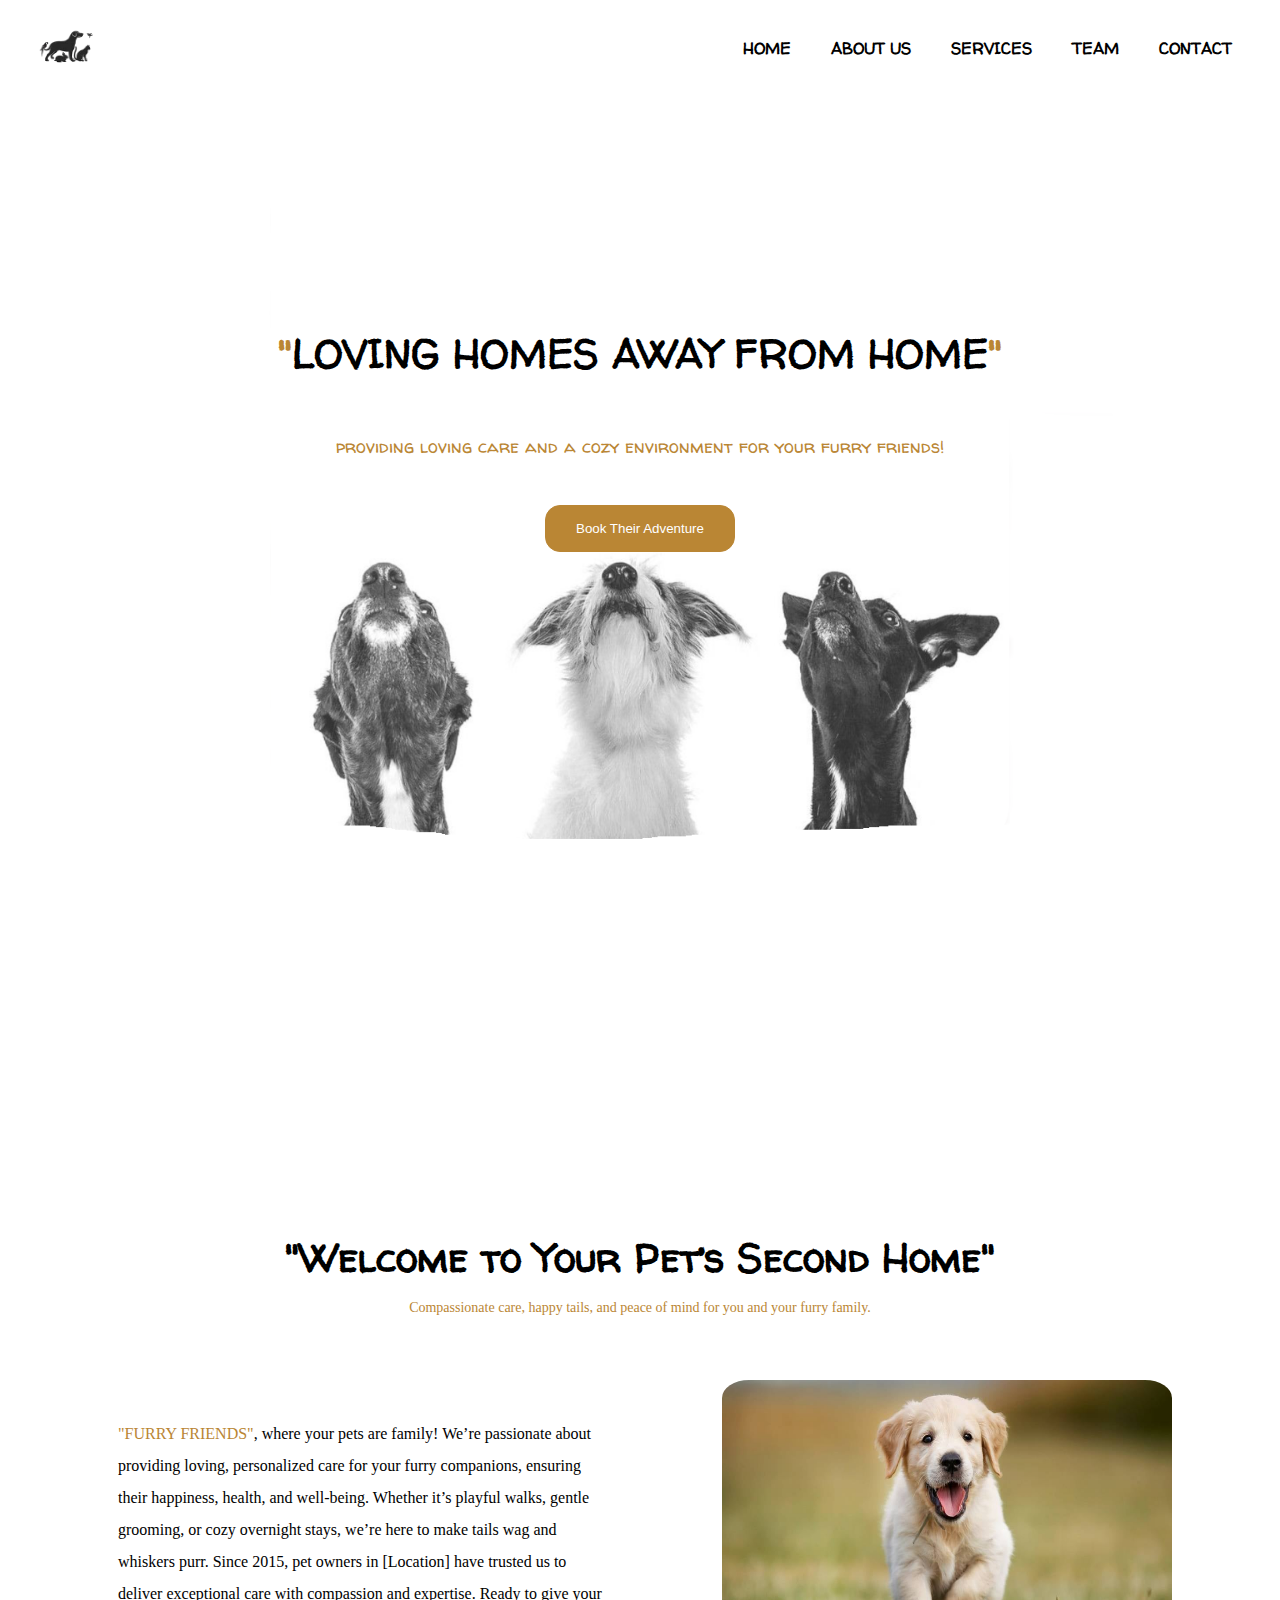
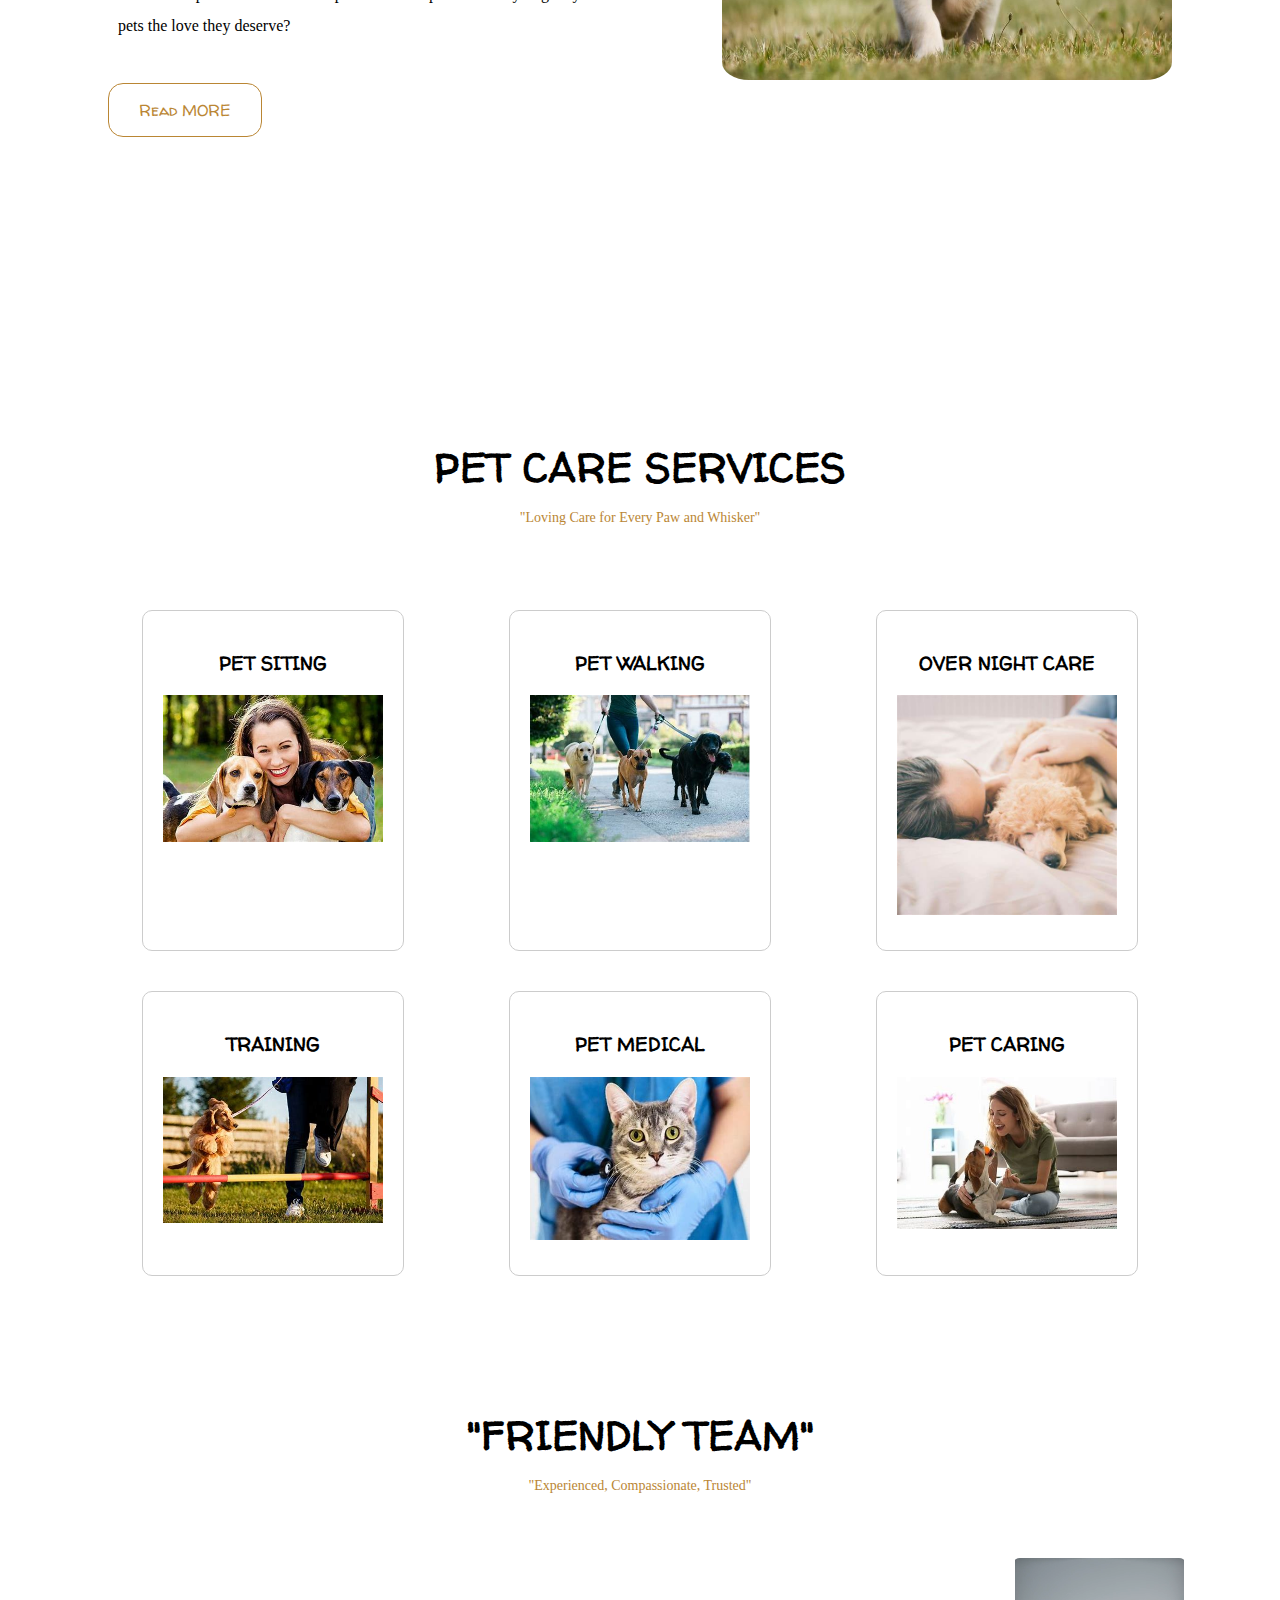
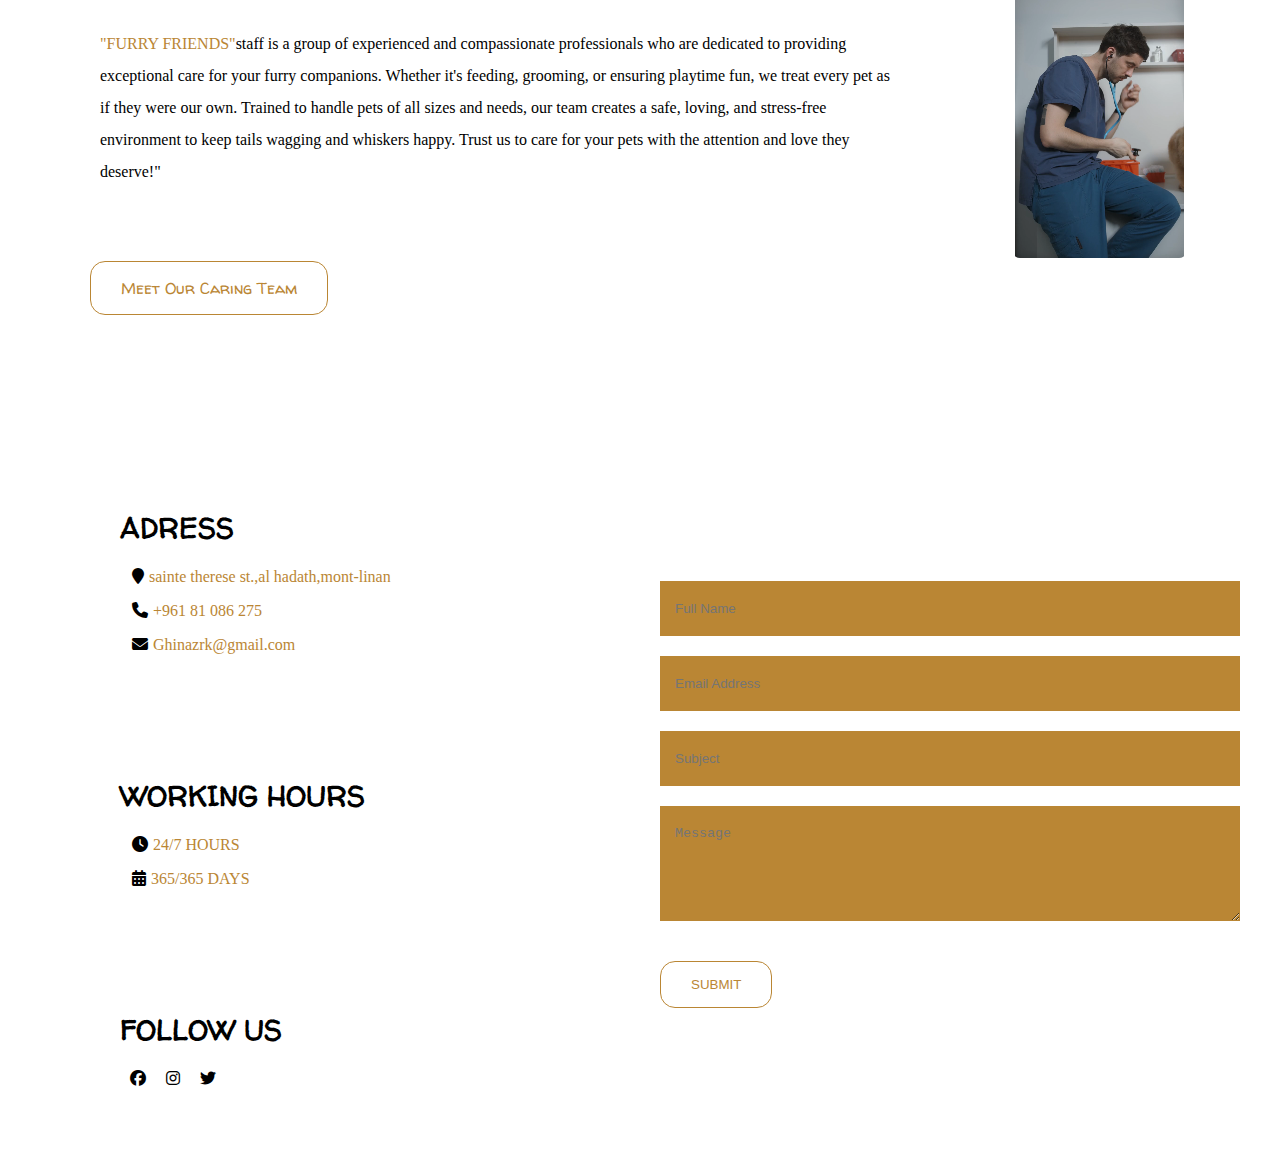
==== index.html @ b5145082 "Add files via upload" ====
<!DOCTYPE html>
<html>
    <head>
        <title>Furry Friends</title>
        <link rel="stylesheet" href="style/style.css">
        <link rel="preconnect" href="https://fonts.googleapis.com">
        <link rel="preconnect" href="https://fonts.gstatic.com" crossorigin>
        <link href="https://fonts.googleapis.com/css2?family=Mansalva&family=Walter+Turncoat&display=swap" rel="stylesheet"> 
        <link rel="stylesheet" href="https://cdnjs.cloudflare.com/ajax/libs/font-awesome/6.7.2/css/all.min.css" integrity="sha512-Evv84Mr4kqVGRNSgIGL/F/aIDqQb7xQ2vcrdIwxfjThSH8CSR7PBEakCr51Ck+w+/U6swU2Im1vVX0SVk9ABhg==" crossorigin="anonymous" referrerpolicy="no-referrer" />
    </head>
    <body>
        <header>
            <div id="navbar">
                <img src="img/logo.png">
                <nav>
                    <ul>
                        <li><a href="#HOME">HOME</a></li>
                        <li><a href="#aboutus">ABOUT US</a></li>
                        <li><a href="#services">SERVICES</a></li>
                        <li><a href="#team">TEAM</a></li>
                        <li><a href="#contact">CONTACT</a></li>
                    </ul>
                </nav>
                
            </div>
            <div class="content">
                <h1><span class=qn>"</span>LOVING HOMES AWAY FROM HOME<span class=qn>"</span></h1>
                <p>providing loving care and a cozy environment for your furry friends!</p>
                <button id="book">Book Their Adventure</button>
                <div id="bookingform" style="display: none;">
                    <form class="bookingForm">
                        <label for="Name">NAME:</label>
                        <input type="text" id="Name" required><br><br>

                        <label for="pet">what is your pet:</label>
                        <input type="text" id="pet" required><br><br>


                        <label for="Date">DATE:</label>
                        <input type="date" id="Date" required><br><br>

                        <label for="Time">TIME:</label>
                        <input type="time" id="Time" required><br><br>


                        <button type="submit">BOOK NOW</button>
                    </form>
                </div>                                                                           
                <script>
                    const bookButton = document.getElementById('book');
                    const bookingFormContainer = document.getElementById('bookingform');
                    bookButton.addEventListener('click', () => {
                        bookingFormContainer.style.display = bookingFormContainer.style.display === 'none' ? 'block' : 'none';
                    });
                    const bookingForm = document.querySelector('.bookingForm');
                    bookingForm.addEventListener('submit', (event) => {
                        event.preventDefault(); 
                        const name = document.getElementById('Name').value.trim();
                        const pet = document.getElementById('pet').value.trim();
                        const date = document.getElementById('Date').value;
                        const time = document.getElementById('Time').value;
                        if (name && pet && date && time) {
                            alert(`Booking request submitted for ${name} on ${date} at ${time} for our ${pet} friend.`);
                            bookingFormContainer.style.display = 'none';
                            bookingForm.reset();
                        } else {
                            alert('Please fill in all required fields.');
                        }
                    });
                    const today = new Date().toISOString().split('T')[0];
                    document.getElementById('Date').setAttribute('min', today);
                </script>
            </div>
        </header>

        <main>

            <section id="aboutus">
                <div class="container">
                    <div class="title">
                        <h2>"Welcome to Your Pet’s Second Home"</h2>
                        <p>Compassionate care, happy tails, and peace of mind for you and your furry family.</p>
                    </div>
                    <div class="contant">
                        <div class="about">
                            <p><span>"FURRY FRIENDS"</span>, where your pets are family! We’re passionate about providing loving, personalized care for your furry companions, ensuring their happiness, health, and well-being. Whether it’s playful walks, gentle grooming, or cozy overnight stays, we’re here to make tails wag and whiskers purr. Since 2015, pet owners in [Location] have trusted us to deliver exceptional care with compassion and expertise. Ready to give your pets the love they deserve? </p>
                            <img src="./img/background.jpg">
                        </div>
                        <a href="./about us/more.html" class="read">Read MORE</a>
                    </div>
                </div>
            </section>

            <section id="services">
                <div class="container">
                    <div class="title">
                        <h2>PET CARE SERVICES</h2>
                        <p>"Loving Care for Every Paw and Whisker"</p>
                    </div>
                    <div class="item">
                        <div class="serv">
                            <h3>PET SITING</h3>
                            <img src="./img/sit.jpg">
                        </div>
                        <div class="serv">
                            <h3>PET WALKING</h3>
                            <img src="./img/walking.jpg">
                        </div>
                        <div class="serv">
                            <h3>OVER NIGHT CARE</h3>
                            <img src="./img/overnight.jpg">
                        </div>
                        <div class="serv">
                            <h3>TRAINING</h3>
                            <img src="./img/training.jpg">
                        </div>
                        <div class="serv">
                            <h3>PET MEDICAL</h3>
                            <img src="./img/med.jpg">
                        </div>
                        <div class="serv">
                            <h3>PET CARING</h3>
                            <img src="./img/caring.jpg">
                        </div>
                    </div>
                </div>
            </section>

            <section id="team">
                <div class="container">
                    <div class="title">
                        <h2>"FRIENDLY TEAM"</h2>
                        <p>"Experienced, Compassionate, Trusted"</p>
                    </div>
                    <div class="member">
                        <div class="staff">
                            <p><span>"FURRY FRIENDS"</span>staff is a group of experienced and compassionate professionals who are dedicated to providing exceptional care for your furry companions. Whether it's feeding, grooming, or ensuring playtime fun, we treat every pet as if they were our own. Trained to handle pets of all sizes and needs, our team creates a safe, loving, and stress-free environment to keep tails wagging and whiskers happy. Trust us to care for your pets with the attention and love they deserve!"</p>
                            <video autoplay muted loop>
                                <source src="./img/vd.mp4" type="video/mp4">
                            </video>      
                        </div>
                        <a href="./our team/team.html" class="meet">Meet Our Caring Team</a>
                    </div>
                </div>
            </section>

            <section id="contact">
                <div class="container">
                    <div class="contentofcontact">
                        <div class="info">
                          <div><h3>ADRESS</h3>
                            <p><i class="fa-solid fa-location-pin"></i>sainte therese st.,al hadath,mont-linan</p>
                            <p><i class="fa-solid fa-phone"></i>+961 81 086 275</p>
                            <p><i class="fa-solid fa-envelope"></i>Ghinazrk@gmail.com</p>
                          </div>
                        <div>
                            <h3>WORKING HOURS</h3>
                            <p><i class="fa-solid fa-clock"></i>24/7 HOURS</p>
                            <p><i class="fa-solid fa-calendar-days"></i>365/365 DAYS</p>
                        </div>
                        <div>
                            <h3>FOLLOW US</h3>
                            <a href=""><i><i class="fa-brands fa-facebook"></i></i></a>
                            <a href=""><i class="fa-brands fa-instagram"></i></i></a>
                            <a href=""><i><i class="fa-brands fa-twitter"></i></i></a>
                        </div>
                        </div>
                    <form id="informations">
                        <input type="text" name="name" id="name" placeholder="Full Name" required>
                        <input type="email" name="email" id="email" placeholder="Email Address" required>
                        <input type="text" name="subject" id="subject" placeholder="Subject" required>
                        <textarea name="message" id="message" cols="30" rows="5" placeholder="Message" required></textarea>
                        <button type="submit" class="cont">SUBMIT</button>
                    </form>
                    <script>
                        document.addEventListener('DOMContentLoaded', () => {
                            const form = document.getElementById('informations');
                            form.addEventListener('submit', (event) => {
                                event.preventDefault();
                                const name = document.getElementById('name').value;
                                const email = document.getElementById('email').value;
                                const subject = document.getElementById('subject').value;
                                const message = document.getElementById('message').value;
                                if (name && email && subject && message) {
                                    alert(`Thank you, ${name}! Your message has been submitted.\n\nDetails:\nEmail: ${email}\nSubject: ${subject}\nMessage: ${message}`);
                                    form.reset();
                                } 
                                else {
                                    alert('Please fill in all required fields.');
                                }
                            });
                        });
                    </script>
                </div>
            </div>
            </section>

        </main>
    


      
        <script src="js/bootstrap.min.js"></script>
    </body>
</html>
---- style/style.css ----
body{
    background-color: #ffffff;
    font-family: "Walter Turncoat", serif;
    font-weight: 400;
    font-style: normal;
  }


/*home*/
header{
    height: 100vh;
    background: url('../img/2025-01-10.png') center center/cover no-repeat;
}

#navbar{
    display: flex;
    justify-content: space-between;
    align-items: center;
}


ul{
    list-style:none ;
}

a{
    text-decoration: none;
}

#navbar img{
    width:80px;
    margin-left:10px ;
    padding-left: 10px;
}

#navbar ul{
    display: flex;
    margin-right:20px ;

}

#navbar ul li a {
    padding: 15px 20px;
    color: rgb(0, 0, 0);
    font-weight: 600;
}
#navbar ul li a:hover {
   border-bottom: 2px solid #ba8634;
}

.content{
    display: flex;
    flex-direction: column;
    justify-content: center;
    align-items: center;
    height: 75%;
}

.content h1{
    font-size: 40px;
    color: rgb(0, 0, 0);
}
.qn span{
    color:#ba8634;
}
.content p{
    margin: 20px 40px 40px;
    padding: 5px;
    color: #ba8634;
    font-size: 18px;
    font-weight: 400;
}

.content img{
    width: 200;
}


/*booking form*/

#book{
    display: inline-block;
    padding: 15px 30px;
    border-radius: 15px;
    color:rgb(255, 255, 255);
    border: 1px solid #ba8634;
    background-color: #ba8634;
    font-weight: 400;
}

#book:hover{
    background-color: rgb(255, 252, 249);
    color:rgb(0, 0, 0);
}

#bookingform{
    background-color:transparent;
    text-align: left;
    color:rgb(0, 0, 0);
    text-decoration: underline 1px #20201c;
}
#bookingform input{
    display: block;
    width: 100%;
    padding: 20px;
    margin: 5px;
    border: none;
    background-color: rgb(41, 34, 34);
    color: #ffffff;
    border-radius: 3px;
}

#bookingform button{
    color:rgb(0, 0, 0);
    border: 1px solid rgb(0, 0, 0);
    margin-top: 20px;
    margin-left: 20px;
    margin-bottom: 20px;
    padding: 10px;
    background-color: transparent;
    border-radius: 8px;
    text-align: center;
}

#bookingform button:hover{
    background-color: rgb(1, 1, 0);
    color: #ffffff;
}


/*about us */
.container{
    max-width: 1100px;
    margin: auto;
    margin-top: 7rem;
}

#aboutus{
    margin-top: 100px;
    padding: 100px;
    height: 80vh;
    display: flex;
    justify-content: center;
    align-items: center;
}
.title{
    text-align: center;
    margin-bottom: 4rem;
}
h2{
    font-size: 40px;
    color:rgb(0, 0, 0);
    margin-top: 10px;
    margin-bottom: 10px;
}
.title p{
    font-size: 14px;
    color: #ba8634;
    font-family: "Lugrasimo", serif;
  font-weight: 400;
  font-style: normal;
}

.about{
    display: flex;
    justify-content: space-between;   
    align-items: center; 
}

.about img{
    width:450px;
    height: 300px;
    border-radius: 6%;
}

.about p{
    color: #000000;
    margin-right: 7rem ;
    padding-left: 10px;
    font-weight: 500;
    line-height: 2;
    font-family: "Lugrasimo", serif;
    font-style: normal;
}

span{
    color:#ba8634;
}

/*click*/
.read {
    color:#ba8634;
    margin-top: 3px;
    border: 1px solid #ba8634;;
    background-color: transparent;
    display: inline-block;
    padding: 15px 30px;
    border-radius: 15px;
}

.read:hover{
    background-color:#ba8634;
    color:#ffffff;
}


/*services*/
.item{
    display: flex;
    flex-wrap: wrap;
    justify-content: space-around;
}
.serv{
    width: 20%;
    margin: 20px;
    text-align: center;
    border: 1px solid #ccc;
    border-radius: 10px;
    padding: 20px;
}

.serv img{
    max-width: 100%;
    height: auto;
    margin-bottom: 10px;
}

/*team*/

.staff{
    display: flex;
    justify-content: space-between;   
    align-items: center; 
}

.staff video{
    width:700px;
    height: 300px;
    border-radius: 6%;
}

.staff p{
    color: #000000;
    margin-right: 7rem ;
    padding-left: 10px;
    font-weight: 500;
    line-height: 2;
    font-family: "Lugrasimo", serif;
    font-style: normal;
}

span{
    color:#ba8634;
}


/*click*/
.meet{
    color:#ba8634;
    margin-top: 3px;
    border: 1px solid #ba8634;;
    background-color: transparent;
    display: inline-block;
    padding: 15px 30px;
    border-radius: 15px;
}

.meet:hover{
    background-color: #ba8634;
    color:#ffffff;
}


/*contact*/

#CONTACT{
    margin-top: 100px;
    padding: 6rem 0;
    background-color: rgb(255, 255, 255);
}
.contentofcontact{
    display: flex;
    justify-content: space-evenly;
    align-items: center;
}
.info{
    width: 50%;
}
.info div{
    margin: 20px 0;
    line-height: 1.7;
    padding: 30px;
}
.info h3{
    font-size: 28px;
    color: #000000;
    margin-bottom: 10px;
}
.info p{
    margin: 7px;
    color: #ba8634;
    font-weight: 500;
    font-family: "Passions Conflict", serif;
    font-style: normal;
}
.info i{
    color:#000000;
    margin: 5px;
}

/*form*/
#informations{
    color: #000000;
    width: 50%;

}
#informations input,
textarea{
    display: block;
    width: 100%;
    padding: 20px 15px;
    margin: 20px;
    border: none;
    background-color: #ba8634;
    color: #000000;
}


/*click*/
.cont{
    color:#ba8634;
    border: 1px solid #ba8634;
    margin-top: 20px;
    margin-left: 20px;
    background-color:transparent;
    display: inline-block;
    padding: 15px 30px;
    border-radius: 15px;
}

.cont:hover{
    background-color: #ba8634;
    color:white;
}
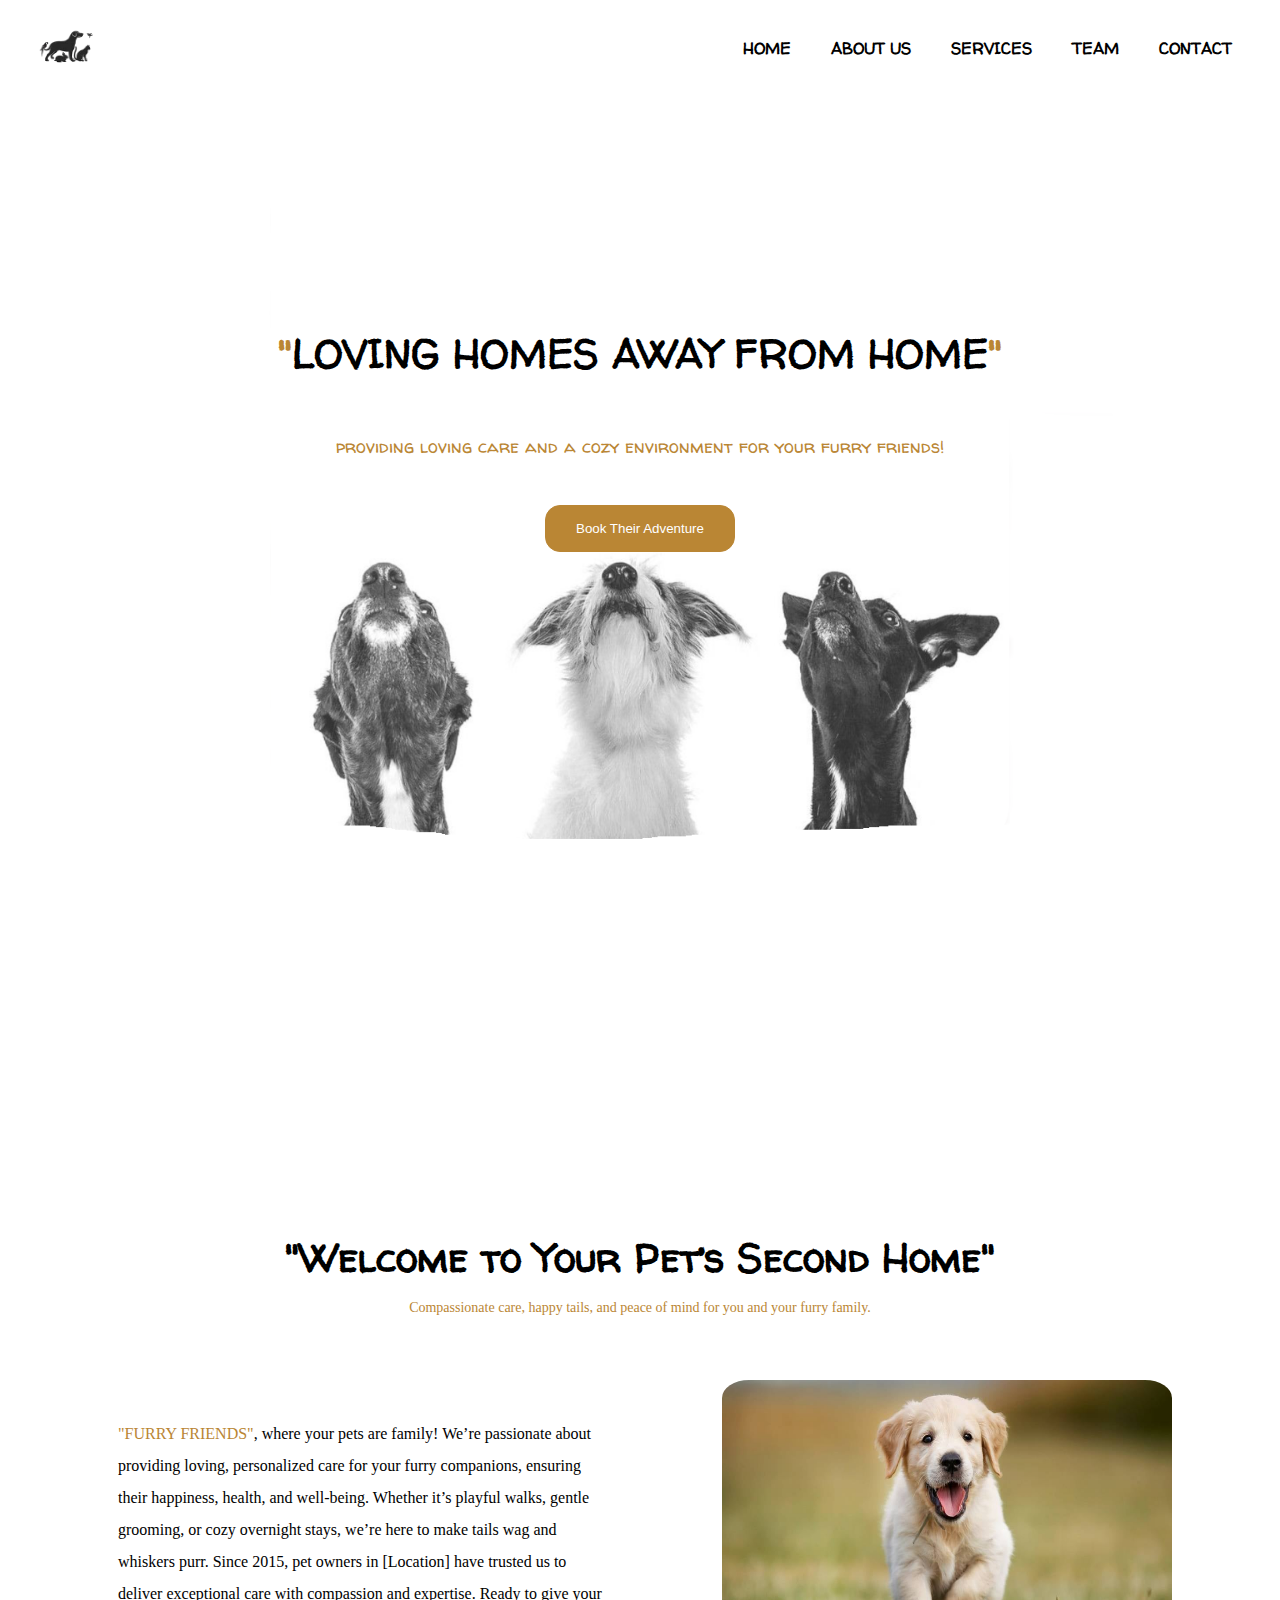
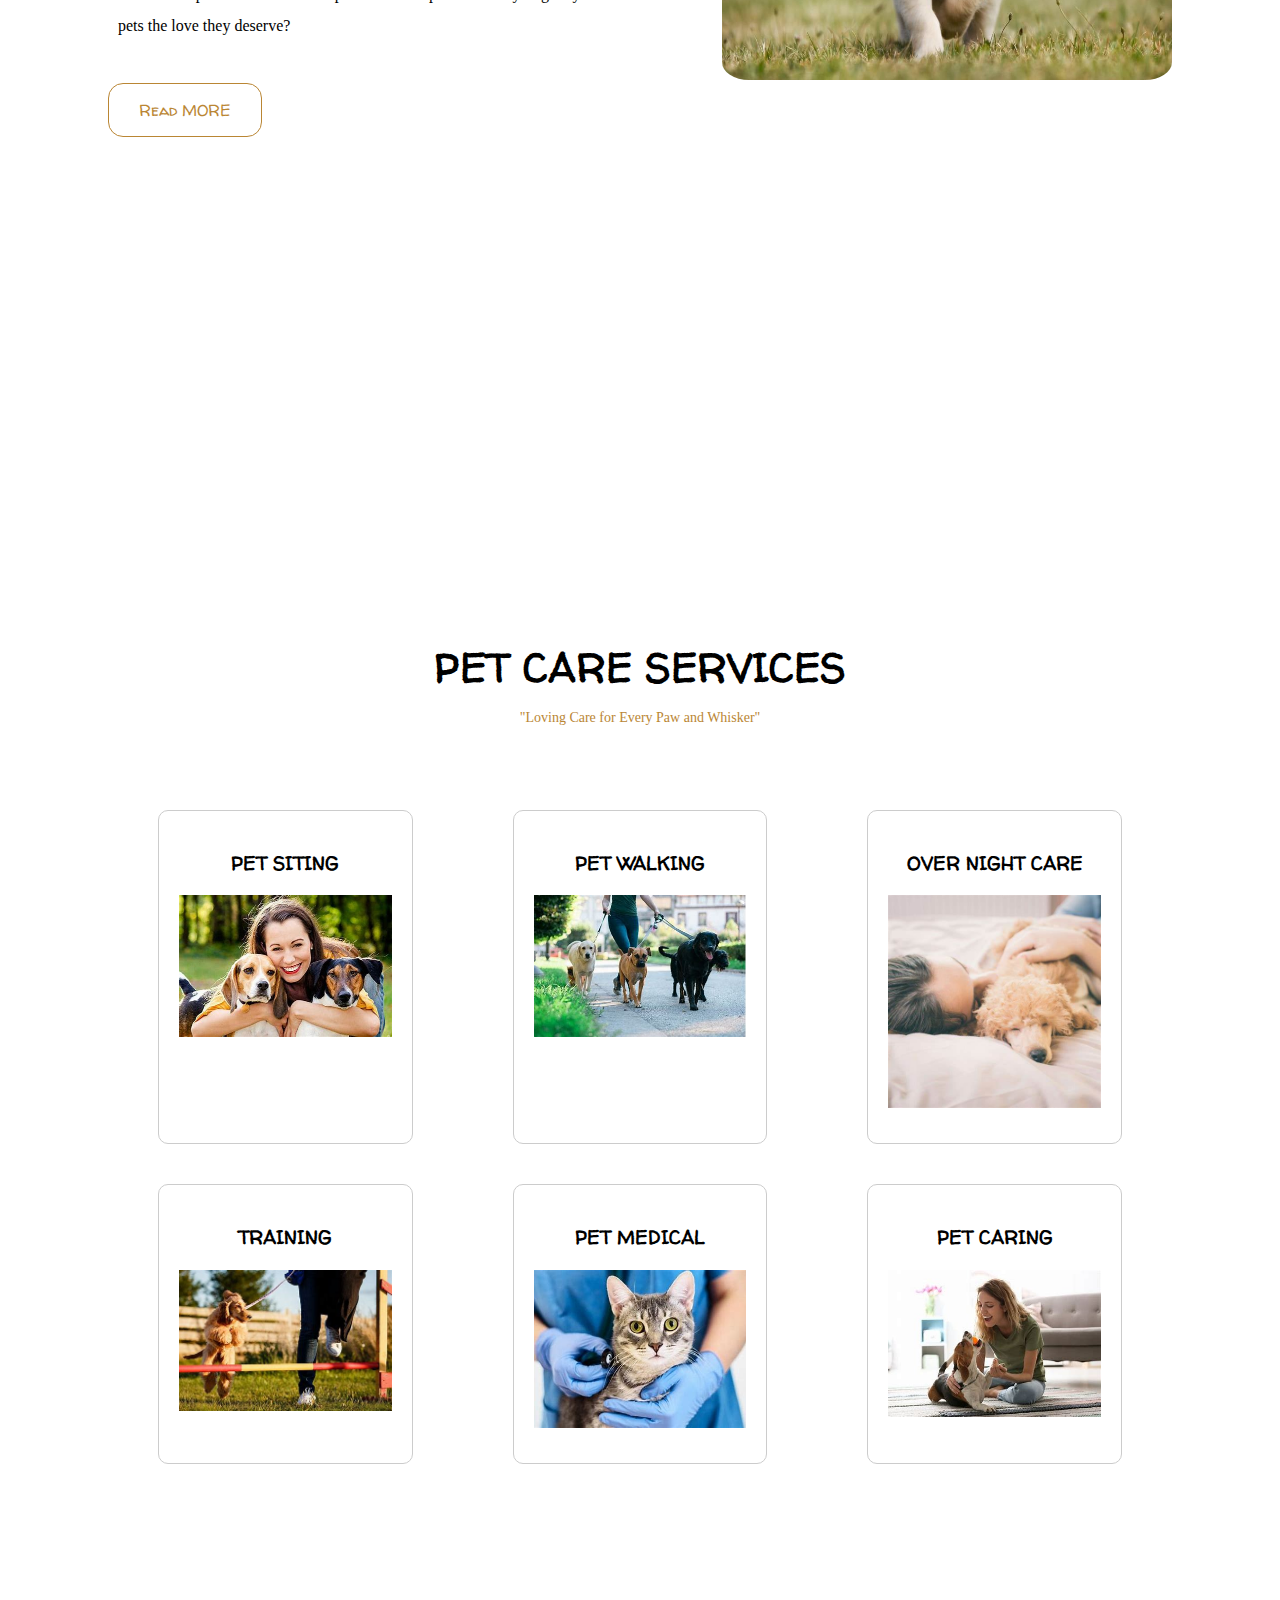
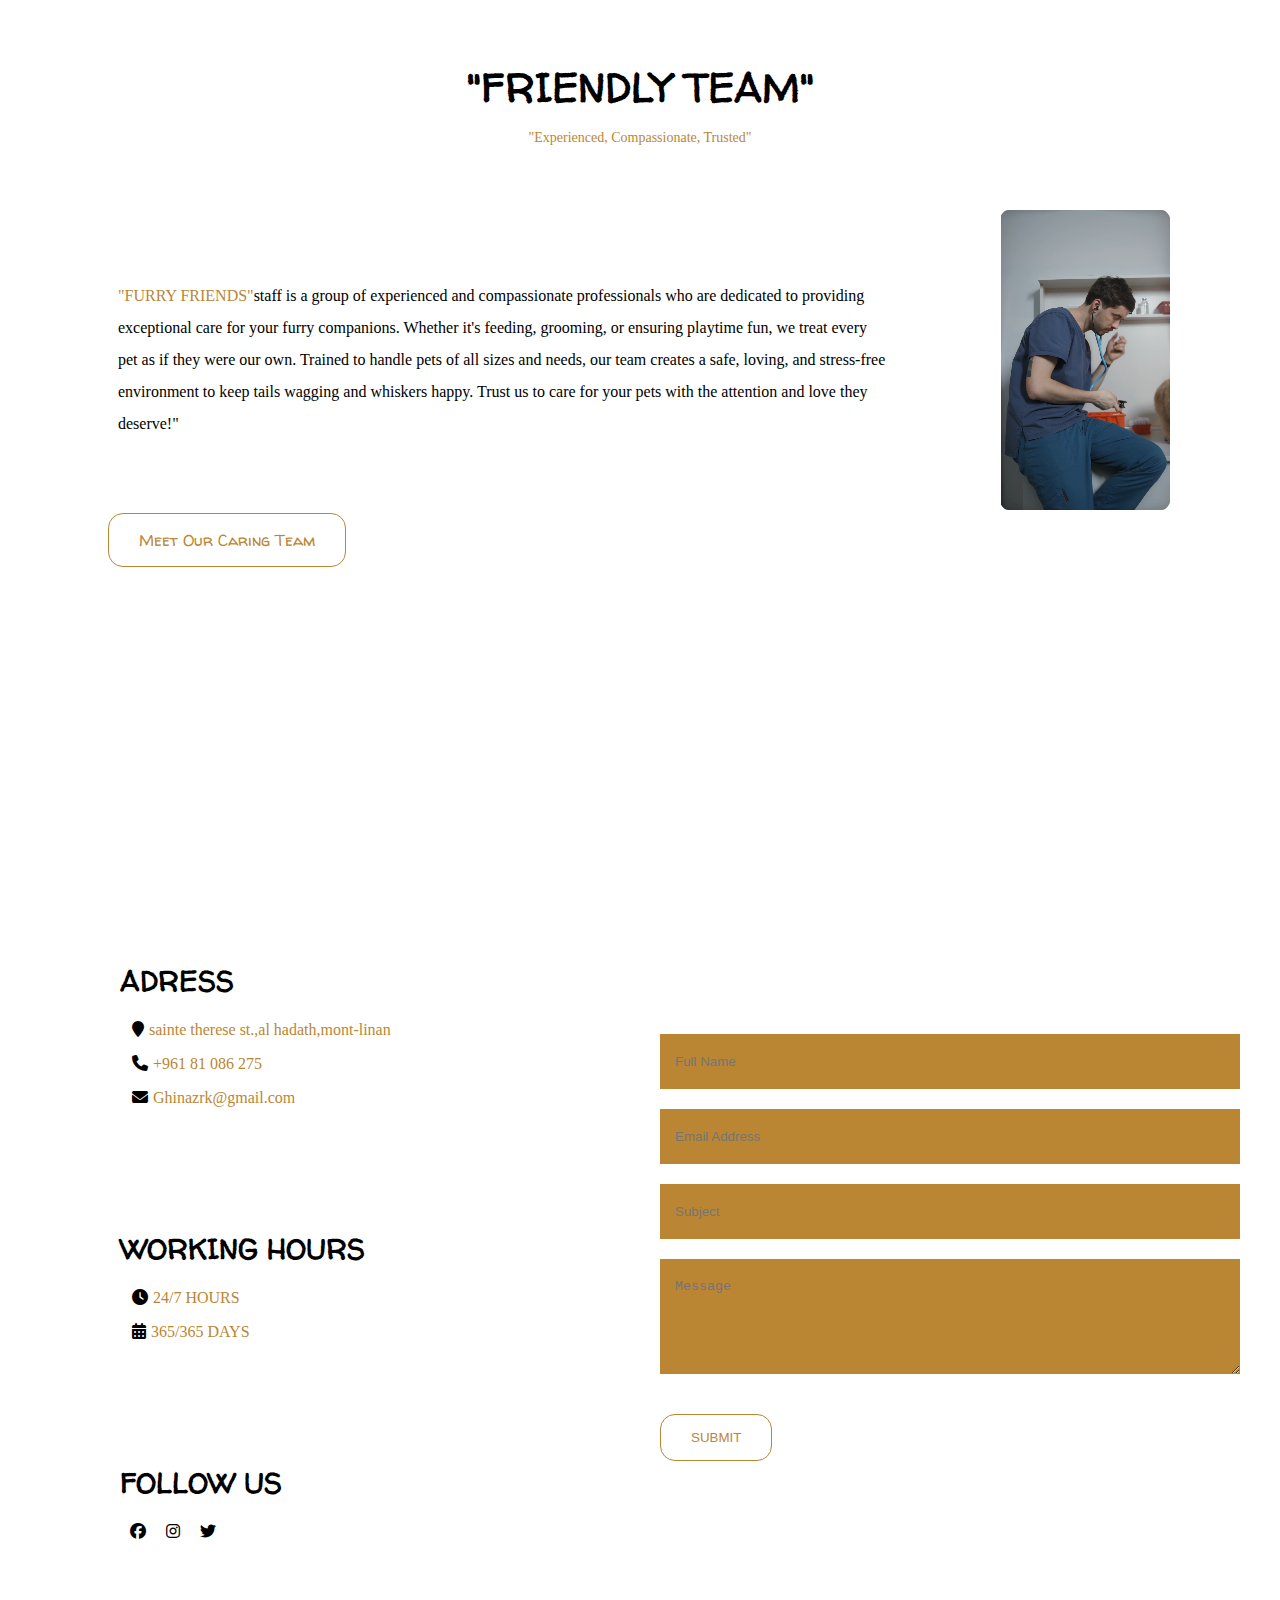
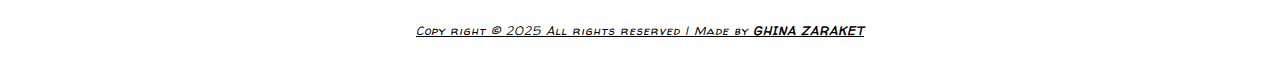
==== commit 1aa95a65: "Update index.html" ====
--- a/index.html
+++ b/index.html
@@ -196,10 +196,8 @@
             </section>
 
         </main>
-    
-
-
-      
-        <script src="js/bootstrap.min.js"></script>
+        <footer id="footer">
+            <p>Copy right &copy; 2025 All rights reserved | Made by <b>GHINA ZARAKET</b></p> 
+        </footer>
     </body>
-</html>+</html>
--- a/style/style.css
+++ b/style/style.css
@@ -205,6 +205,12 @@
 
 
 /*services*/
+#services{
+    margin-top: 100px;
+    padding: 100px;
+    height: 80vh;
+    margin-bottom: 100px;
+}
 .item{
     display: flex;
     flex-wrap: wrap;
@@ -226,6 +232,12 @@
 }
 
 /*team*/
+#team{
+    margin-top: 100px;
+    padding: 100px;
+    height: 80vh;
+    margin-bottom: 100px;
+}
 
 .staff{
     display: flex;
@@ -341,4 +353,15 @@
 .cont:hover{
     background-color: #ba8634;
     color:white;
-}+}
+
+/*footer*/
+footer{
+    color: rgb(0, 0, 0);
+    text-align: center;
+    letter-spacing: 1px;
+    padding: 15px;
+    font-style: italic;
+    text-decoration: underline;
+    font-size: 12px;
+}
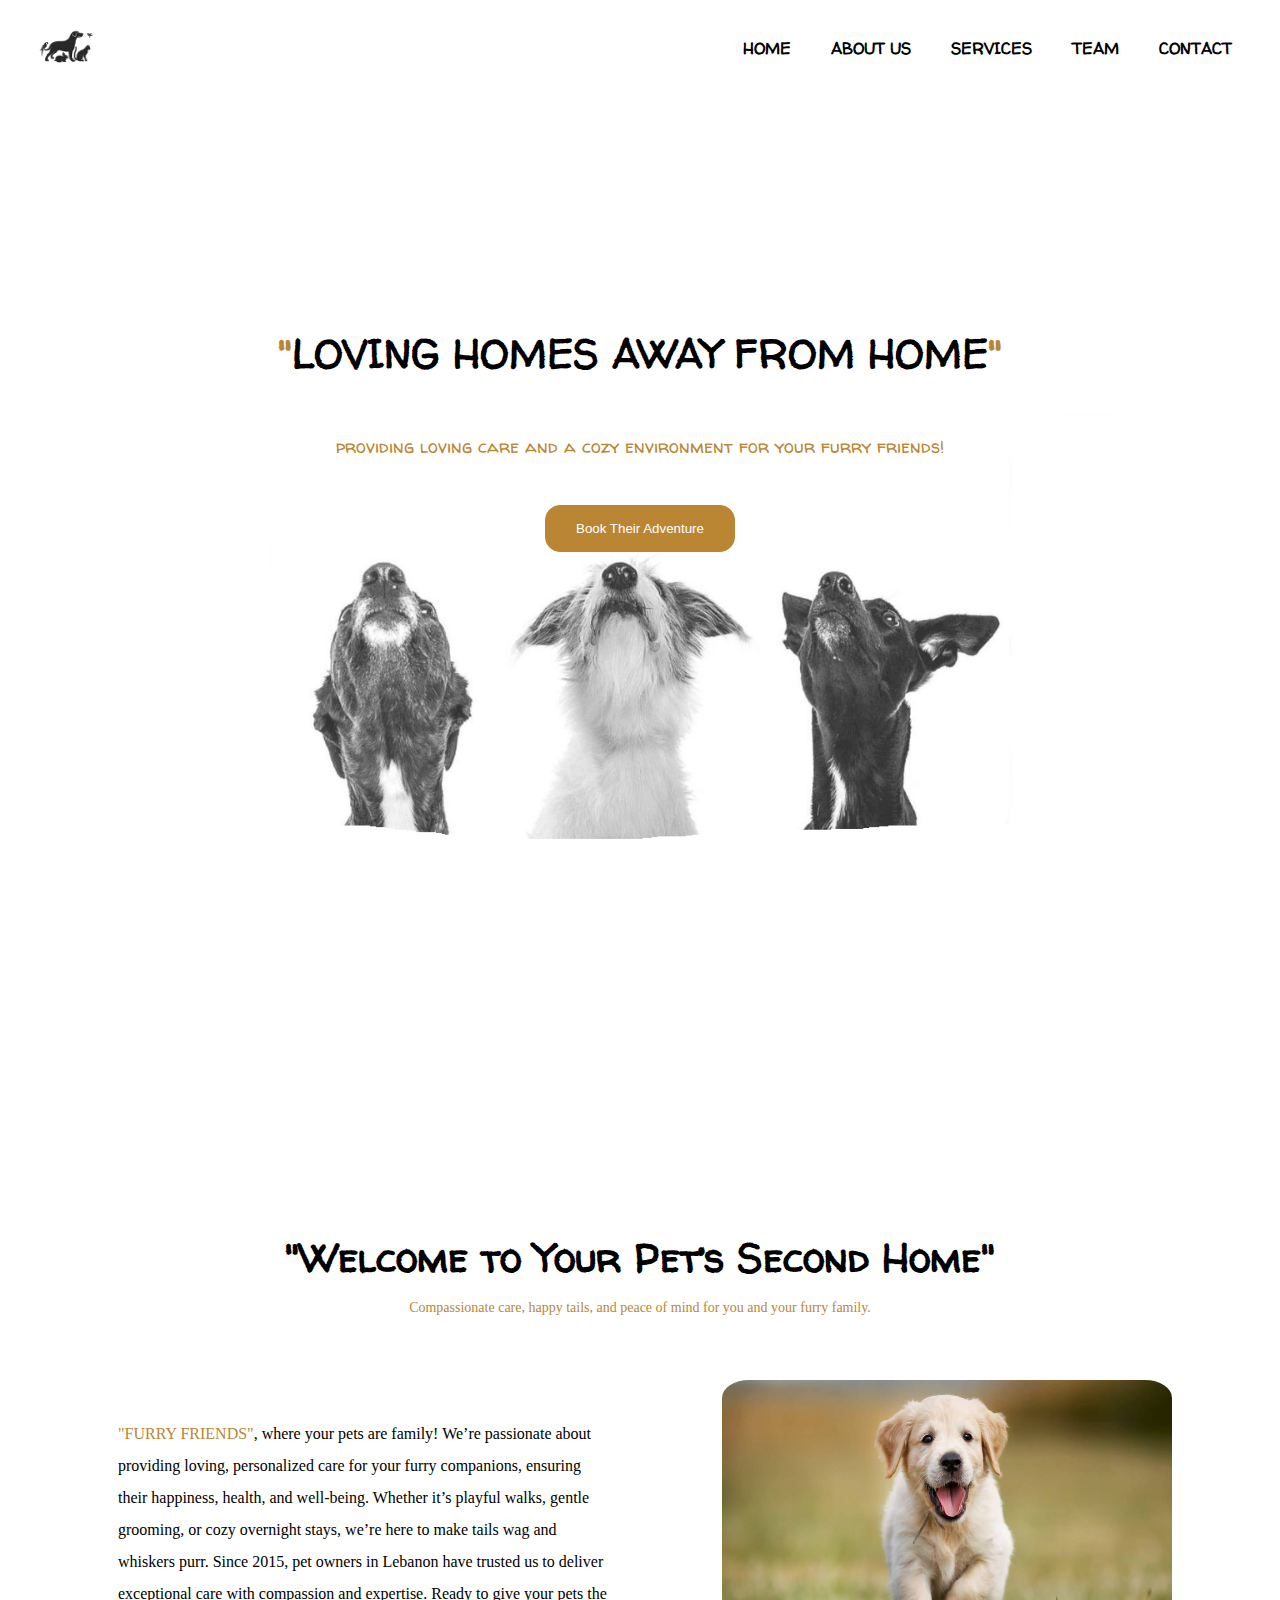
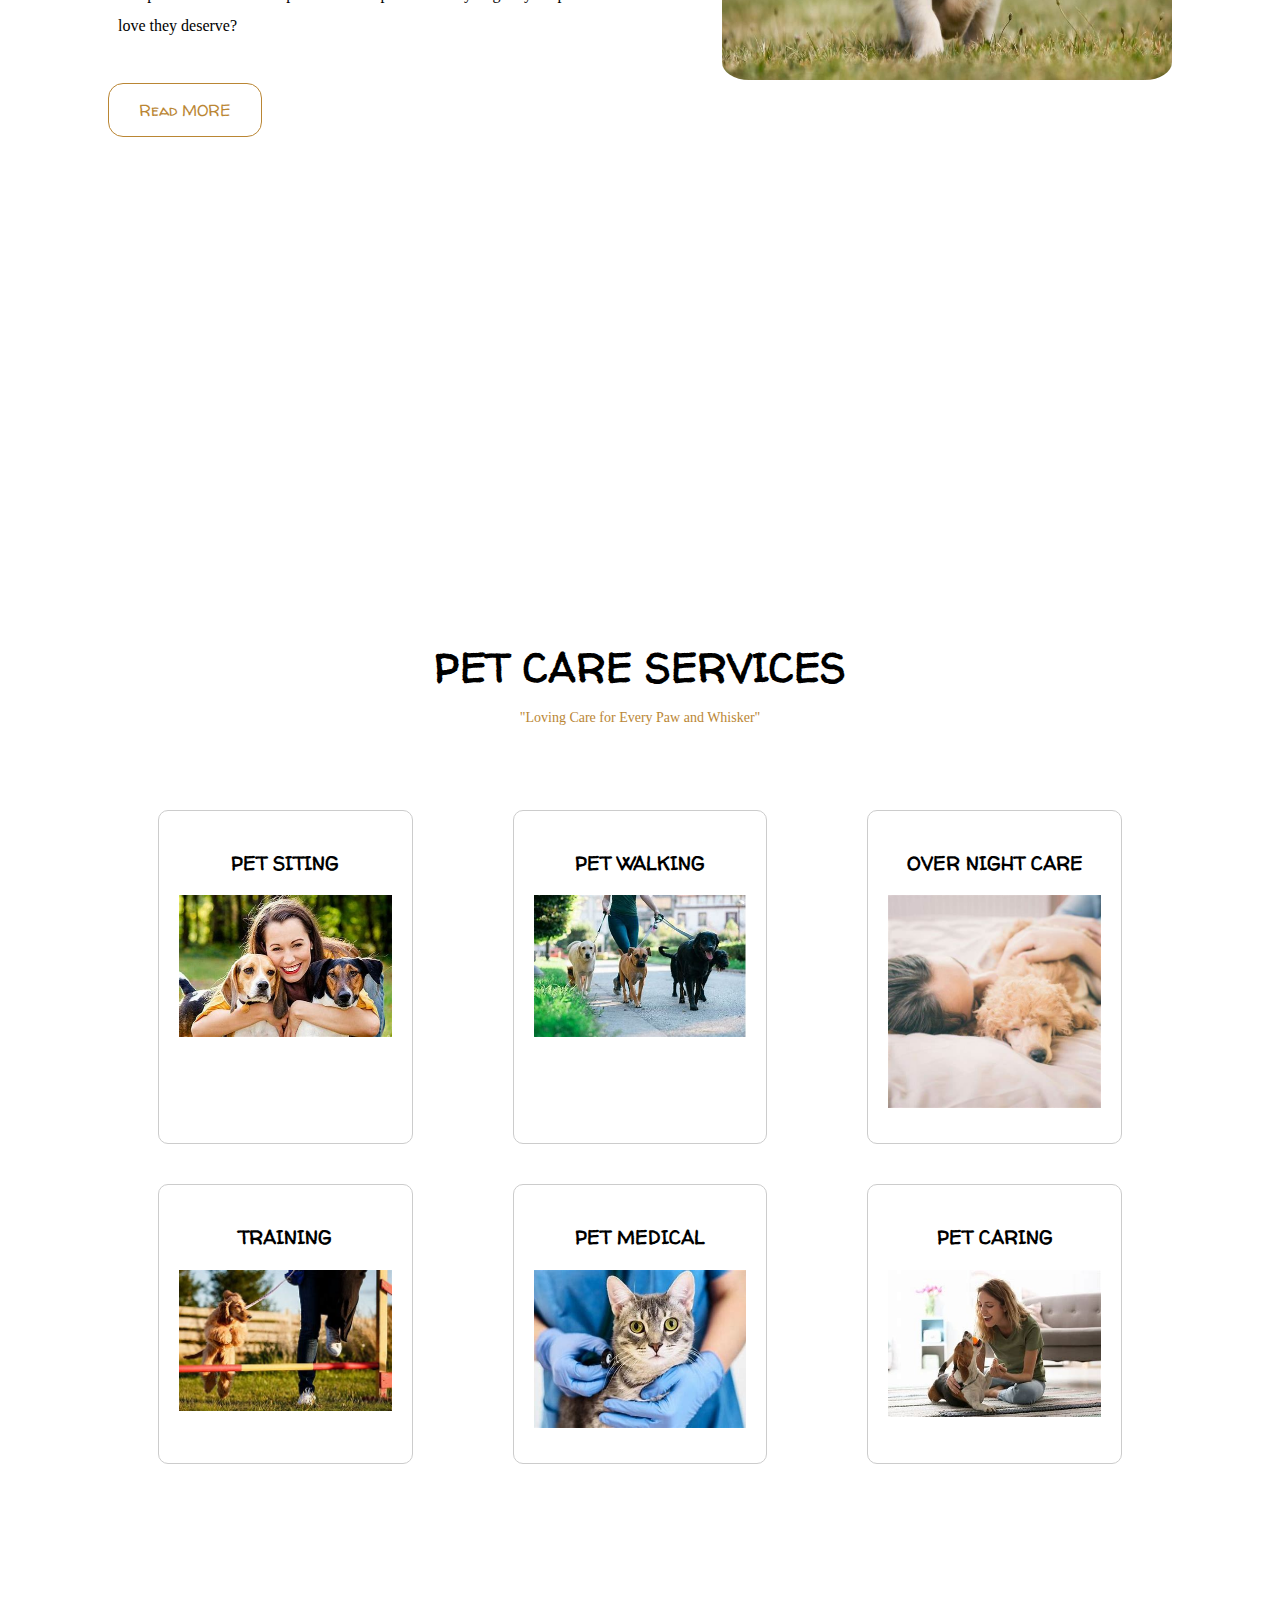
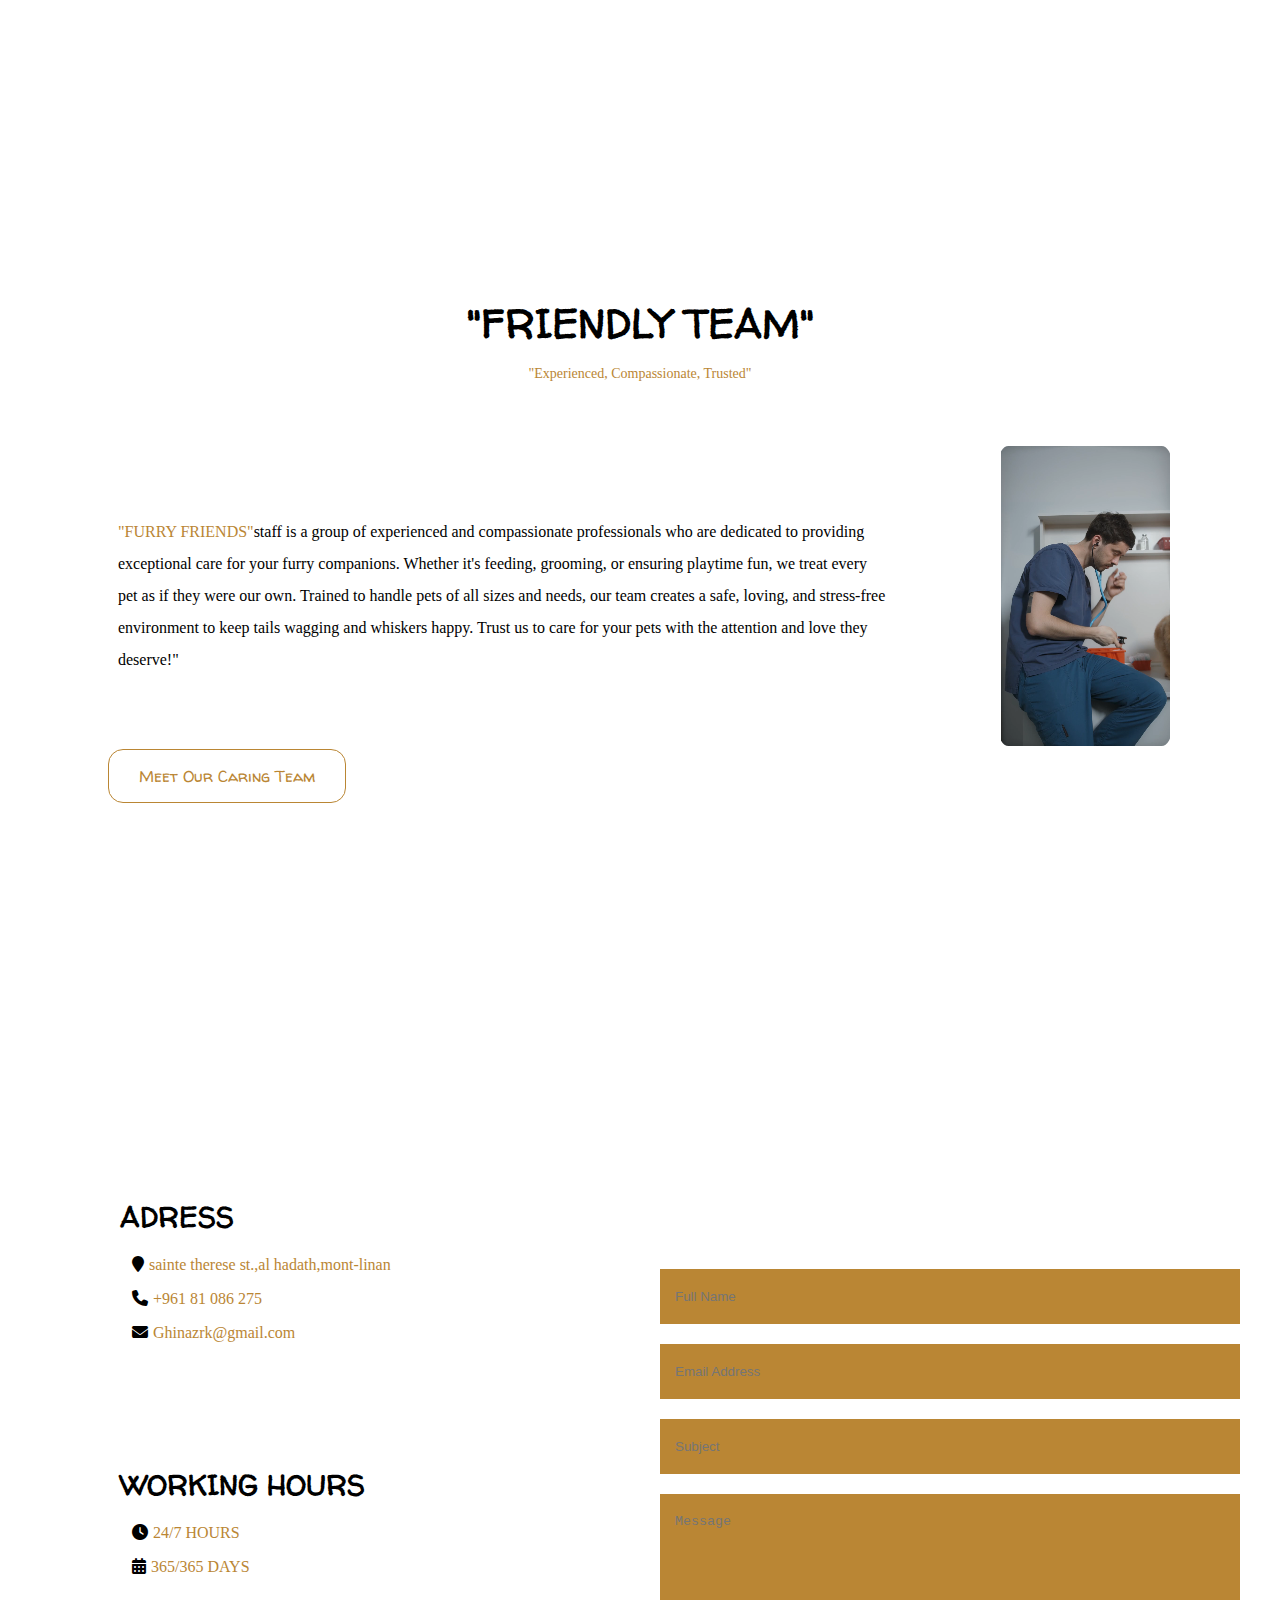
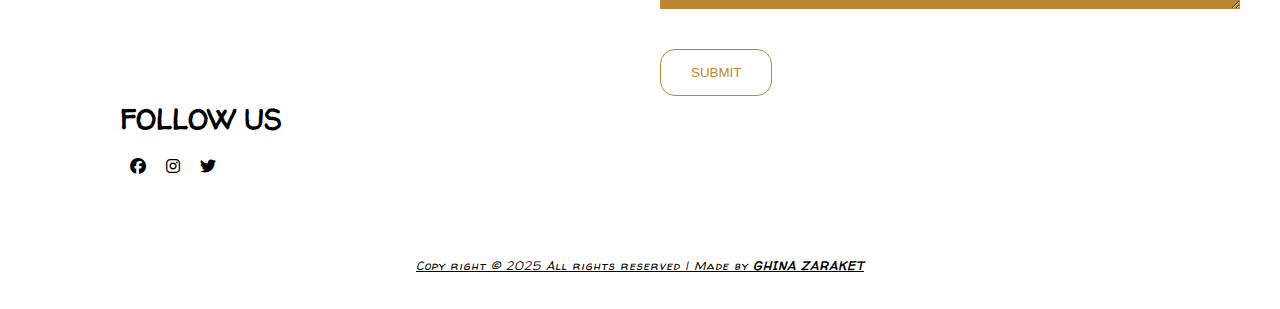
==== commit 165cddfd: "Update index.html" ====
--- a/index.html
+++ b/index.html
@@ -83,7 +83,7 @@
                     </div>
                     <div class="contant">
                         <div class="about">
-                            <p><span>"FURRY FRIENDS"</span>, where your pets are family! We’re passionate about providing loving, personalized care for your furry companions, ensuring their happiness, health, and well-being. Whether it’s playful walks, gentle grooming, or cozy overnight stays, we’re here to make tails wag and whiskers purr. Since 2015, pet owners in [Location] have trusted us to deliver exceptional care with compassion and expertise. Ready to give your pets the love they deserve? </p>
+                            <p><span>"FURRY FRIENDS"</span>, where your pets are family! We’re passionate about providing loving, personalized care for your furry companions, ensuring their happiness, health, and well-being. Whether it’s playful walks, gentle grooming, or cozy overnight stays, we’re here to make tails wag and whiskers purr. Since 2015, pet owners in Lebanon have trusted us to deliver exceptional care with compassion and expertise. Ready to give your pets the love they deserve? </p>
                             <img src="./img/background.jpg">
                         </div>
                         <a href="./about us/more.html" class="read">Read MORE</a>
--- a/style/style.css
+++ b/style/style.css
@@ -208,7 +208,6 @@
 #services{
     margin-top: 100px;
     padding: 100px;
-    height: 80vh;
     margin-bottom: 100px;
 }
 .item{
